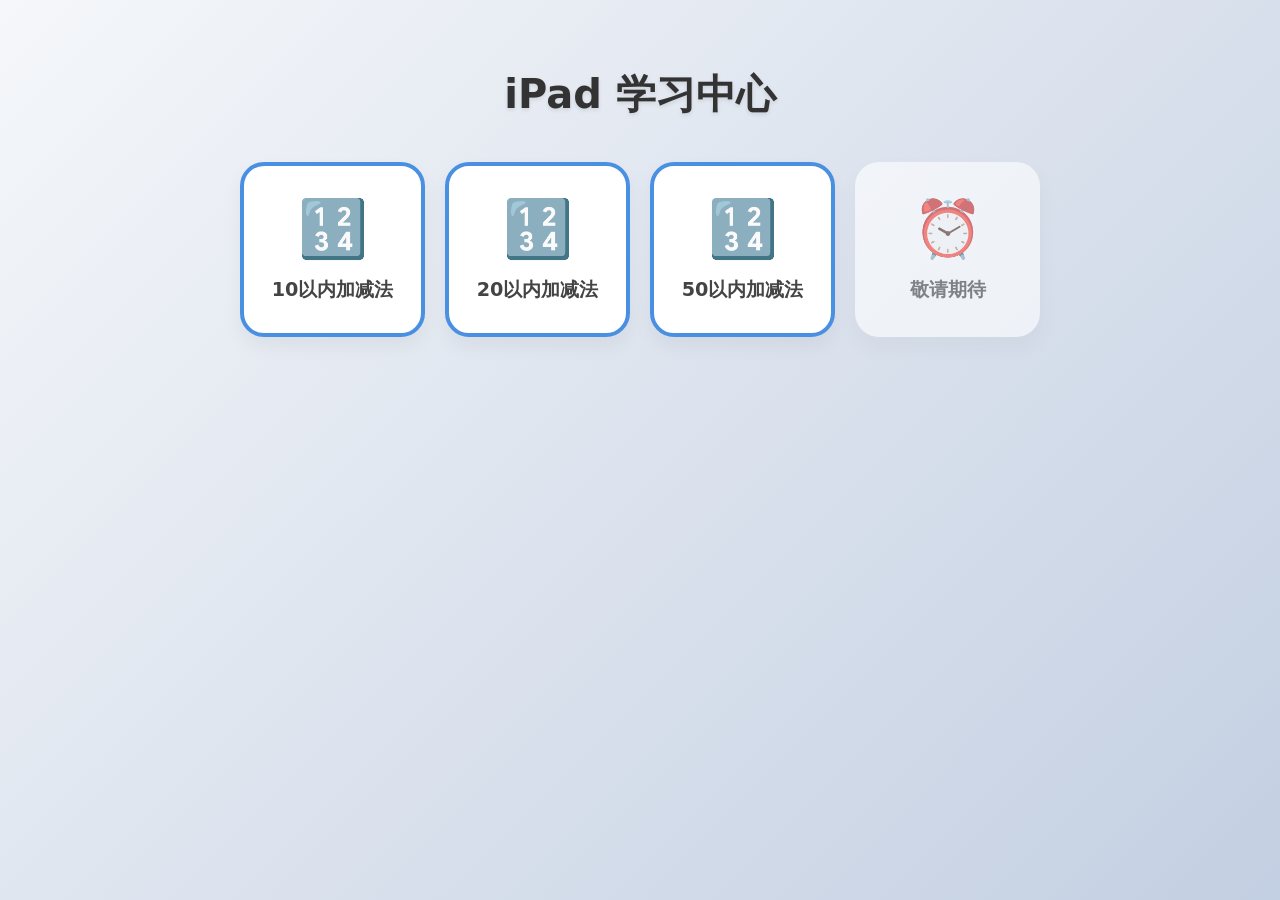
==== src/index.html @ eea798da "index增加main.js" ====
<!DOCTYPE html>
<html lang="zh-CN">

<head>
    <meta charset="UTF-8">
    <meta name="viewport"
        content="width=device-width, initial-scale=1.0, maximum-scale=1.0, user-scalable=no, viewport-fit=cover">
    <meta name="apple-mobile-web-app-capable" content="yes">
    <meta name="apple-mobile-web-app-status-bar-style" content="black-translucent">
    <meta name="apple-mobile-web-app-title" content="学习中心">
    <link rel="manifest" href="manifest.json">
    <link rel="stylesheet" href="style.css">

    <script>
        // 5. 注册 Service Worker (如果你想做离线功能)
        if ('serviceWorker' in navigator) {
            window.addEventListener('load', () => {
                navigator.serviceWorker.register('sw.js').catch(err => console.log('SW registration failed'));
            });
        }
    </script>
    <style>
        /* 语音播报开关样式 */
        .switch {
            position: relative;
            display: inline-block;
            width: 50px;
            height: 24px;
            margin-right: 8px;
        }

        .switch input {
            opacity: 0;
            width: 0;
            height: 0;
        }

        .slider {
            position: absolute;
            cursor: pointer;
            top: 0;
            left: 0;
            right: 0;
            bottom: 0;
            background-color: #ccc;
            transition: .4s;
            border-radius: 24px;
        }

        .slider:before {
            position: absolute;
            content: "";
            height: 18px;
            width: 18px;
            left: 3px;
            bottom: 3px;
            background-color: white;
            transition: .4s;
            border-radius: 50%;
        }

        input:checked+.slider {
            background-color: var(--success, #2196F3);
        }

        input:checked+.slider:before {
            transform: translateX(26px);
        }

        .stats-bar .stat-box {
            align-items: center;
        }
    </style>
    <title>学习中心</title>
</head>

<body>

    <div id="home-page">
        <h1 class="home-title">iPad 学习中心</h1>
        <div class="app-grid">
            <div class="app-card math" onclick="launchApp('math10')">
                <span class="app-icon">🔢</span>
                <span class="app-name">10以内加减法</span>
            </div>
            <div class="app-card math" onclick="launchApp('math20')">
                <span class="app-icon">🔢</span>
                <span class="app-name">20以内加减法</span>
            </div>
            <div class="app-card math" onclick="launchApp('math50')">
                <span class="app-icon">🔢</span>
                <span class="app-name">50以内加减法</span>
            </div>
            <div class="app-card" style="opacity: 0.6; cursor: not-allowed;">
                <span class="app-icon">⏰</span>
                <span class="app-name">敬请期待</span>
            </div>
        </div>
        <div id="version-display" style="margin-top: auto; padding-top: 20px; color: #888; font-size: 0.9rem;"></div>
    </div>

    <div id="game-container" style="display: none;">
        <!-- 游戏通用布局将由 uitemplate.js 动态渲染 -->
    </div>

    <script src="uitemplate.js"></script>
    <script src="tts.js"></script>
    <script src="keypad.js"></script>
    <script type="module" src="main.js"></script>
    <script>
        // --- 路由逻辑 ---
        let currentAppModule = null;

        window.addEventListener('load', () => {
            fetch('version.json')
                .then(response => response.json())
                .then(data => {
                    const versionDisplay = document.getElementById('version-display');
                    if (versionDisplay) {
                        versionDisplay.textContent = `版本号: ${data.version}`;
                    }
                })
                .catch(err => console.error('Failed to load version:', err));
        });

        function launchApp(appName) {
            document.getElementById('home-page').style.display = 'none';
            document.getElementById('game-container').style.display = 'flex';

            let modulePath = '';
            let gameTitle = '';

            if (appName === 'math10') {
                modulePath = './math10.js';
                gameTitle = '10以内加减法';
            } else if (appName === 'math20') {
                modulePath = './math20.js';
                gameTitle = '20以内加减法';
            } else if (appName === 'math50') {
                modulePath = './math50.js';
                gameTitle = '50以内加减法';
            }

            // 渲染通用游戏界面, 并显示退出按钮
            renderGameLayout(document.getElementById('game-container'), { showExitButton: true, m_title: gameTitle });

            if (modulePath) {
                import(modulePath)
                    .then(module => {
                        currentAppModule = module;

                        // 1. 绑定键盘事件到当前模块的 handleKeypadInput
                        renderKeypad('.keypad-container', (key) => {
                            if (currentAppModule && currentAppModule.handleKeypadInput) {
                                currentAppModule.handleKeypadInput(key);
                            }
                        });

                        // 2. 初始化 TTS 开关
                        if (module.setupTtsToggle) {
                            module.setupTtsToggle();
                        }

                        // 3. 将全局按钮功能指向当前模块 (例如: 重复读题, 查看历史)
                        window.repeatQuestion = () => {
                            if (currentAppModule && currentAppModule.repeatQuestion) currentAppModule.repeatQuestion();
                        };
                        window.toggleHistory = () => {
                            if (currentAppModule && currentAppModule.toggleHistory) currentAppModule.toggleHistory();
                        };

                        // 4. 开始出题
                        if (module.makeQuiz) {
                            module.makeQuiz();
                        }
                    })
                    .catch(error => {
                        console.error(`Failed to load ${modulePath}`, error);
                    });
            }
        }

        function goHome() {
            if (confirm("确定要退出练习吗？")) {
                document.getElementById('home-page').style.display = 'flex';
                document.getElementById('game-container').style.display = 'none';
            }
        }
    </script>


</body>

</html>
---- src/style.css ----
:root { --primary: #4a90e2; --success: #4caf50; --danger: #f44336; --bg: #f0f2f5; }

* { box-sizing: border-box; -webkit-tap-highlight-color: transparent; -webkit-user-select: none; user-select: none; }

html {
    height: 100%;
    width: 100%;
    overflow: hidden;
    background: var(--bg); /* 确保底部安全区域背景色一致，消除白条 */
}

body {
    font-family: system-ui, -apple-system, sans-serif;
    background: var(--bg);
    margin: 0;
    padding-left: env(safe-area-inset-left);
    overscroll-behavior-y: none;
    padding-right: env(safe-area-inset-right);
    overflow: hidden; /* Prevent scrolling on body, handle in containers */
    height: 100%;
    width: 100%;
    position: fixed;
    top: 0;
    left: 0;
}

/* 主页样式 */
#home-page {
    height: 100%; width: 100%; display: flex; flex-direction: column; align-items: center; padding: 40px 20px;
    background: linear-gradient(135deg, #f5f7fa 0%, #c3cfe2 100%);
    overflow-y: auto; /* Allow scrolling if content overflows */
}
.home-title { font-size: 2.5rem; color: #333; margin-bottom: 40px; text-shadow: 0 2px 4px rgba(0,0,0,0.1); }
.app-grid { display: grid; grid-template-columns: repeat(auto-fit, minmax(160px, 1fr)); gap: 20px; width: 100%; max-width: 800px; }
.app-card {
    background: white; border-radius: 24px; padding: 30px 20px; text-align: center;
    box-shadow: 0 10px 20px rgba(0,0,0,0.05); cursor: pointer; transition: all 0.3s ease;
    border: 4px solid transparent;
}
.app-card:active { transform: scale(0.95); background: #eef2f7; }
.app-card.math { border-color: #4a90e2; }
.app-icon { font-size: 3.5rem; margin-bottom: 15px; display: block; }
.app-name { font-size: 1.2rem; font-weight: bold; color: #444; }

/* 游戏容器 (Shared by Math20) */
#game-container { 
    height: 100%; 
    width: 100%; 
    display: flex; 
    flex-direction: row; 
}

/* Math20 Specific Styles */
.back-btn { 
    /* 已废弃，移动到 toolbar */
    border: none; background: transparent; 
    font-size: 1rem; cursor: pointer; color: #333;
    padding: 5px; display: flex; align-items: center;
}

.sidebar { 
    width: 25%; 
    min-width: 200px; 
    max-width: 320px; 
    background: white; 
    border-right: 1px solid #ddd; 
    display: flex; 
    flex-direction: column; 
    box-shadow: 2px 0 10px rgba(0,0,0,0.05);
}
.sidebar-header { 
    padding: 15px; 
    padding-top: calc(15px + env(safe-area-inset-top)); 
    background: var(--primary); color: white; text-align: center; font-weight: bold; 
}
.history-list { flex: 1; overflow-y: auto; padding: 10px; }
.history-item { 
    padding: 10px; margin-bottom: 8px; border-radius: 8px; 
    background: #f8f9fa; border-left: 4px solid #ccc; 
    display: flex; justify-content: space-between; font-size: 0.9rem; 
}
.history-item.correct { border-left-color: var(--success); background: #e8f5e9; }
.history-item.wrong { border-left-color: var(--danger); background: #ffebee; }

.main-content { flex: 1; display: flex; flex-direction: column; min-width: 0; position: relative; }

/* 新增：顶部工具栏 */
.app-toolbar {
    display: flex;
    justify-content: space-between;
    align-items: center;
    padding: 8px 15px;
    padding-top: calc(8px + env(safe-area-inset-top)); /* 处理刘海屏 */
    background: #fff;
    border-bottom: 1px solid #eee;
    min-height: 50px;
}

.stats-bar { 
    display: flex; justify-content: space-around; align-items: center;
    padding: 10px; background: white; border-bottom: 1px solid #eee;
    /* padding-top 由 app-toolbar 接管 */
}
.history-trigger {
    display: none;
    background: #f1f5f9;
    border: 1px solid #cbd5e1;
    border-radius: 8px;
    padding: 6px 12px;
    font-size: 0.85rem;
    color: #475569;
    cursor: pointer;
    margin-right: 10px;
}
.history-trigger:active { background: #e2e8f0; }
.stat-box { text-align: center; flex: 1; }
.stat-val { font-size: 1.2rem; font-weight: bold; display: block; }
.stat-lab { font-size: 0.7rem; color: #888; text-transform: uppercase; }

.quiz-area { 
    flex: 1; 
    display: flex; 
    flex-direction: column; 
    align-items: center; 
    justify-content: center; 
    padding: 10px; 
    gap: 15px;
}
#question { font-size: clamp(2rem, 10vh, 4rem); font-weight: 800; color: #333; }
#answer-view { 
    font-size: clamp(2rem, 10vh, 4rem); 
    min-height: 1.2em; 
    color: var(--primary); 
    border-bottom: 5px solid var(--primary); 
    min-width: 80px; 
    text-align: center;
}

.keypad-container { 
    background: #e2e8f0; 
    padding: 10px; 
    padding-bottom: calc(10px + env(safe-area-inset-bottom)) !important; 
}
.keypad { display: grid; grid-template-columns: repeat(3, 1fr); gap: 8px; max-width: 500px; margin: 0 auto; }
.key { 
    background: white; border: none; 
    height: clamp(44px, 12vh, 70px); 
    font-size: 1.5rem; font-weight: bold; 
    border-radius: 12px; box-shadow: 0 4px 0 #cbd5e1; 
    transition: transform 0.05s, box-shadow 0.05s, filter 0.05s;
    cursor: pointer; /* Hint to iOS that this is a clickable element */
    touch-action: manipulation; /* 移除 iOS 300ms 点击延迟 */
    -webkit-tap-highlight-color: transparent; /* 确保不显示默认灰色背景 */
}
.key:active { 
    transition: none; /* 按下时立即响应，不要动画，防止快速点击看不见效果 */
    transform: translateY(3px) scale(0.98); 
    box-shadow: 0 1px 0 #cbd5e1; 
    /* background-color is darkened by the filter */
    filter: brightness(0.95);
}
.key-del { background: #fbbf24; color: white; box-shadow: 0 4px 0 #d97706; }
.key-del:active { box-shadow: 0 1px 0 #d97706; }
.key-ok { background: var(--primary); color: white; box-shadow: 0 4px 0 #2563eb; }
.key-ok:active { box-shadow: 0 1px 0 #2563eb; }

/* 窄屏适配 */
@media (max-width: 600px) {
    .sidebar { 
        position: fixed;
        top: 0;
        left: 0;
        width: 80%;
        max-width: 300px;
        height: 100vh;
        z-index: 1000;
        transform: translateX(-100%);
        transition: transform 0.3s ease;
        display: flex;
    }
    .sidebar.active {
        transform: translateX(0);
    }
    .sidebar-overlay {
        display: none;
        position: fixed;
        top: 0;
        left: 0;
        width: 100vw;
        height: 100vh;
        background: rgba(0,0,0,0.5);
        z-index: 999;
    }
    .sidebar-overlay.active {
        display: block;
    }
    .history-trigger {
        display: block;
    }
}

/* 横屏适配 (Landscape) */
@media (orientation: landscape) and (max-height: 500px) {
    .quiz-area {
        flex-direction: row;
        gap: 20px;
        padding: 5px;
    }
    .stats-bar {
        padding: 5px 10px;
    }
    #question, #answer-view {
        font-size: clamp(1.5rem, 15vh, 3rem);
    }
    .keypad-container {
        padding: 5px;
    }
    .key {
        height: clamp(36px, 15vh, 50px);
        font-size: 1.2rem;
    }
}

/* PWA 更新提示 */
#update-toast {
    position: fixed;
    bottom: 20px;
    left: 50%;
    transform: translateX(-50%);
    background-color: #2d3748; /* A dark, modern color */
    color: white;
    padding: 12px 20px;
    border-radius: 8px;
    box-shadow: 0 5px 15px rgba(0,0,0,0.25);
    z-index: 2000;
    display: flex;
    align-items: center;
    gap: 15px;
    font-size: 0.9rem;
}

#update-toast button {
    background-color: var(--primary);
    color: white;
    border: none;
    padding: 8px 12px;
    border-radius: 5px;
    cursor: pointer;
    font-weight: bold;
    transition: background-color 0.2s;
}

#update-toast button:active {
    background-color: #2563eb; /* A darker shade of primary */
}
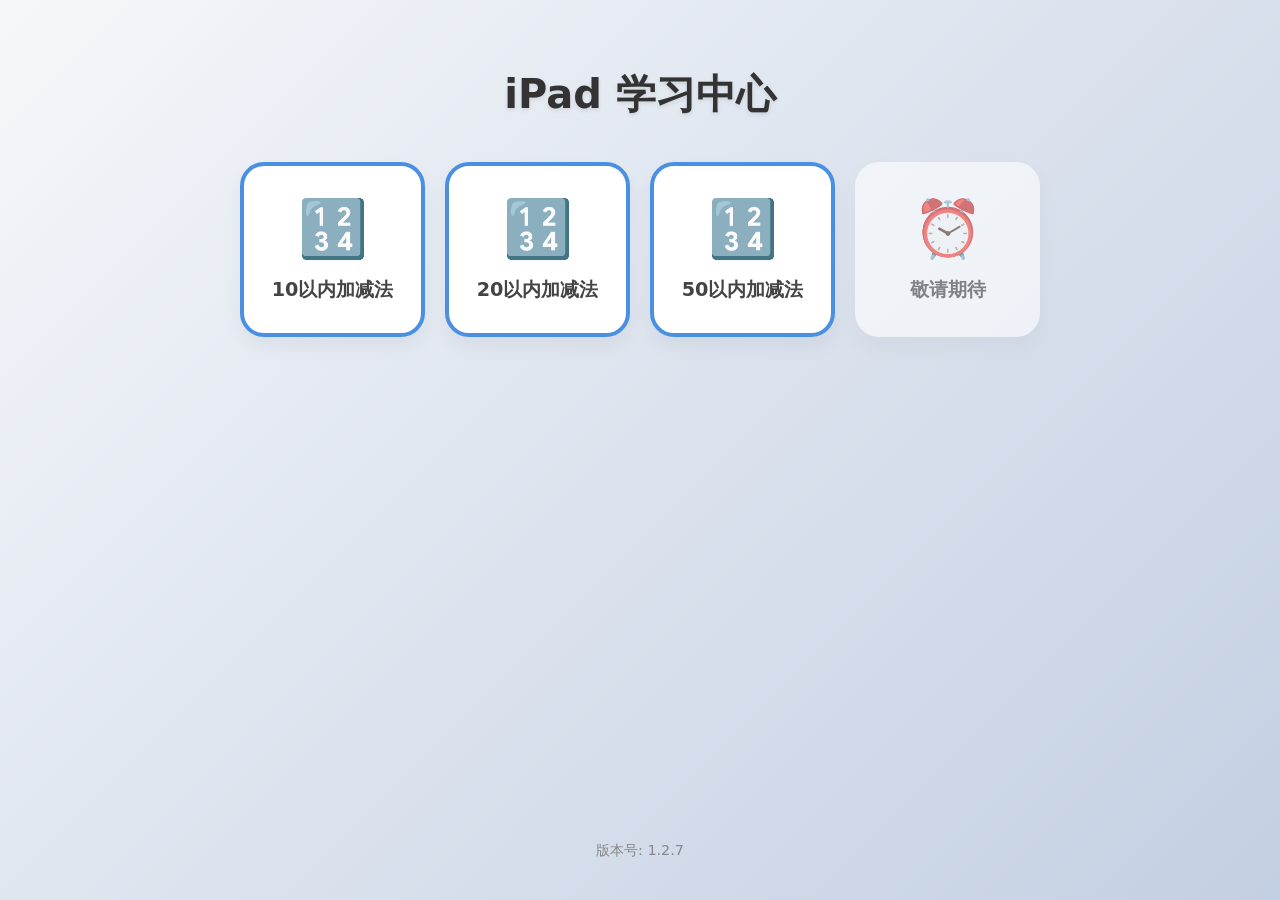
==== commit 556dcd1a: "更新检查周期" ====
--- a/src/index.html
+++ b/src/index.html
@@ -11,14 +11,6 @@
     <link rel="manifest" href="manifest.json">
     <link rel="stylesheet" href="style.css">
 
-    <script>
-        // 5. 注册 Service Worker (如果你想做离线功能)
-        if ('serviceWorker' in navigator) {
-            window.addEventListener('load', () => {
-                navigator.serviceWorker.register('sw.js').catch(err => console.log('SW registration failed'));
-            });
-        }
-    </script>
     <style>
         /* 语音播报开关样式 */
         .switch {
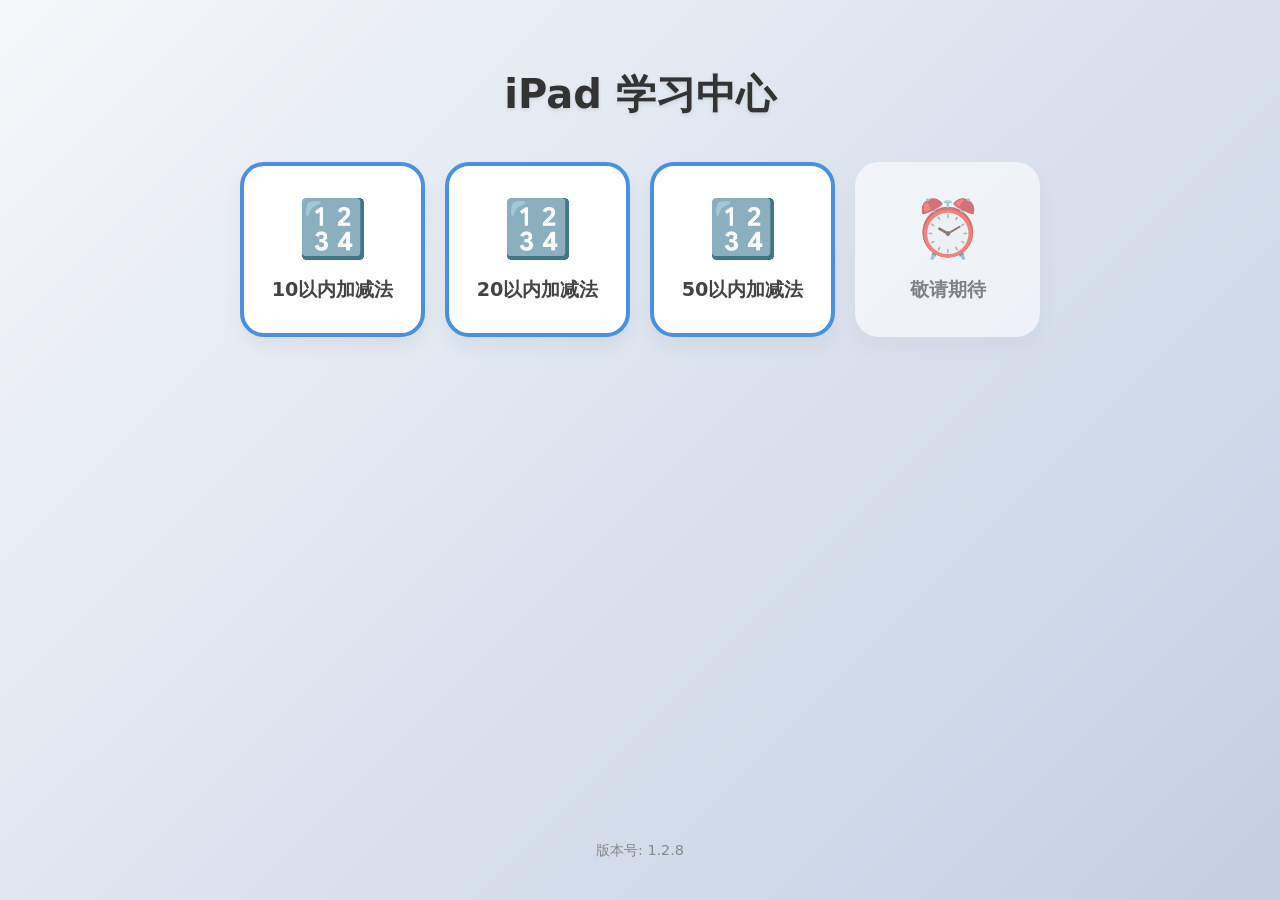
==== commit abab0afd: "更换更新检查方式" ====
--- a/src/index.html
+++ b/src/index.html
@@ -6,6 +6,11 @@
     <meta name="viewport"
         content="width=device-width, initial-scale=1.0, maximum-scale=1.0, user-scalable=no, viewport-fit=cover">
     <meta name="apple-mobile-web-app-capable" content="yes">
+    <!-- 防止 HTTP 环境下 index.html 被强缓存，确保版本检测准确 -->
+    <meta http-equiv="Cache-Control" content="no-cache, no-store, must-revalidate">
+    <meta http-equiv="Pragma" content="no-cache">
+    <meta http-equiv="Expires" content="0">
+    <meta name="mobile-web-app-capable" content="yes">
     <meta name="apple-mobile-web-app-status-bar-style" content="black-translucent">
     <meta name="apple-mobile-web-app-title" content="学习中心">
     <link rel="manifest" href="manifest.json">
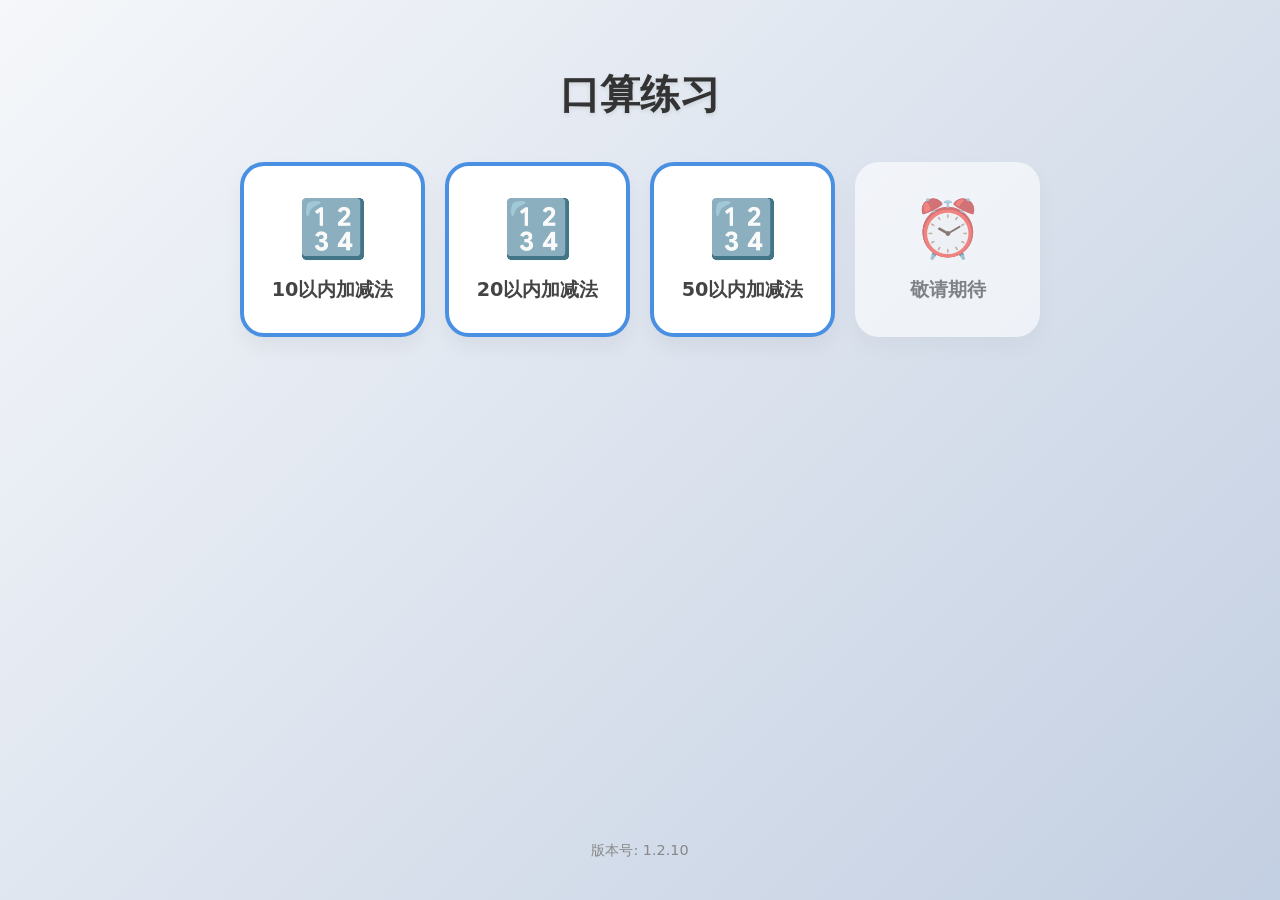
==== commit 171a21d1: "更换图标，改名" ====
--- a/src/index.html
+++ b/src/index.html
@@ -68,13 +68,13 @@
             align-items: center;
         }
     </style>
-    <title>学习中心</title>
+    <title>口算练习</title>
 </head>
 
 <body>
 
     <div id="home-page">
-        <h1 class="home-title">iPad 学习中心</h1>
+        <h1 class="home-title">口算练习</h1>
         <div class="app-grid">
             <div class="app-card math" onclick="launchApp('math10')">
                 <span class="app-icon">🔢</span>
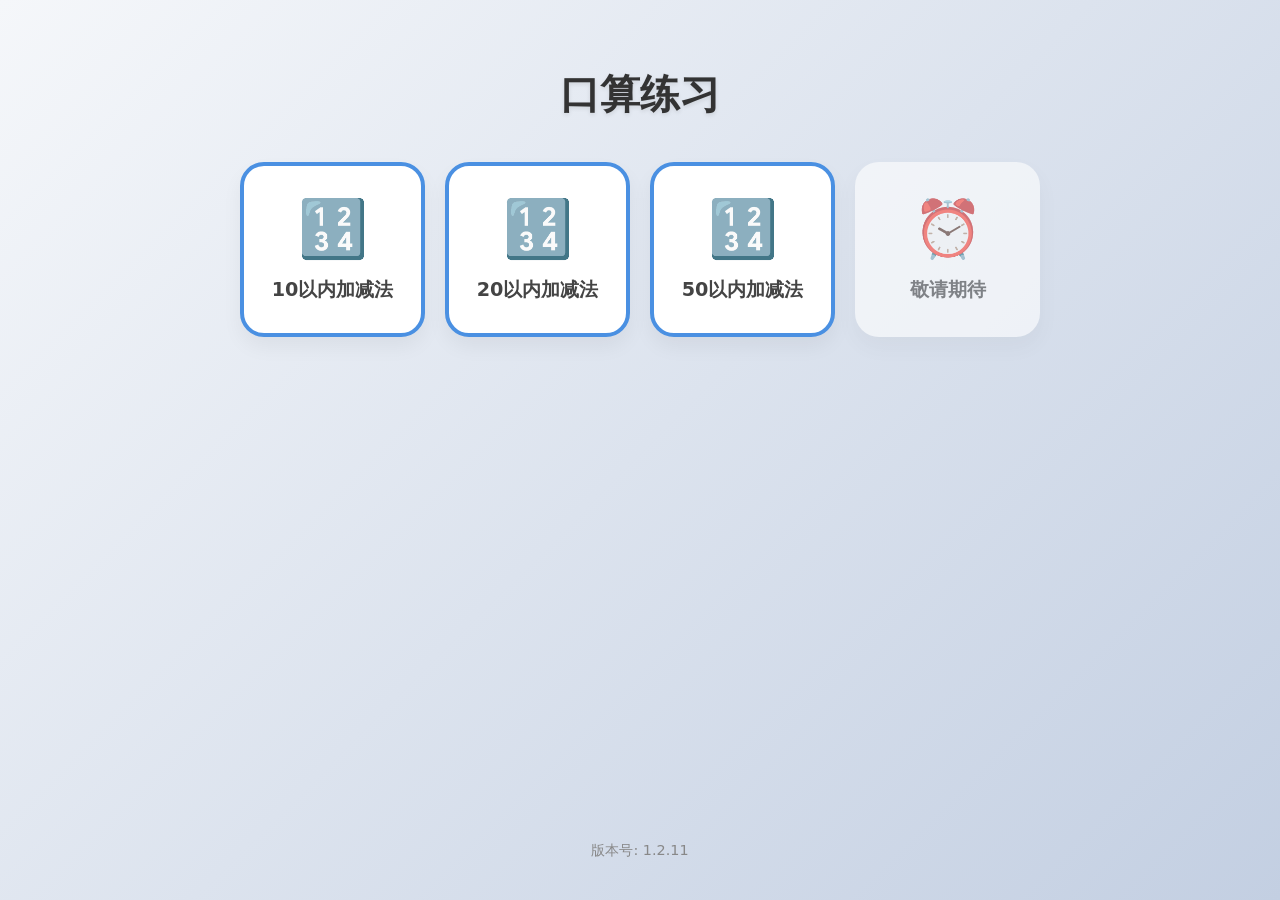
==== commit 87895fb0: "增加草稿" ====
--- a/src/index.html
+++ b/src/index.html
@@ -102,6 +102,7 @@
 
     <script src="uitemplate.js"></script>
     <script src="tts.js"></script>
+    <script src="scratchpad.js"></script>
     <script src="keypad.js"></script>
     <script type="module" src="main.js"></script>
     <script>
@@ -140,6 +141,9 @@
 
             // 渲染通用游戏界面, 并显示退出按钮
             renderGameLayout(document.getElementById('game-container'), { showExitButton: true, m_title: gameTitle });
+
+            // 初始化草稿板
+            scratchpad.init('scratchpad-canvas');
 
             if (modulePath) {
                 import(modulePath)
--- a/src/style.css
+++ b/src/style.css
@@ -118,6 +118,7 @@
 .stat-lab { font-size: 0.7rem; color: #888; text-transform: uppercase; }
 
 .quiz-area { 
+    position: relative; /* For scratchpad positioning */
     flex: 1; 
     display: flex; 
     flex-direction: column; 
@@ -125,6 +126,15 @@
     justify-content: center; 
     padding: 10px; 
     gap: 15px;
+}
+#scratchpad-canvas {
+    position: absolute;
+    top: 0;
+    left: 0;
+    width: 100%;
+    height: 100%;
+    z-index: 10; /* Above question/answer, below popups */
+    touch-action: none; /* Prevent page scroll while drawing */
 }
 #question { font-size: clamp(2rem, 10vh, 4rem); font-weight: 800; color: #333; }
 #answer-view { 
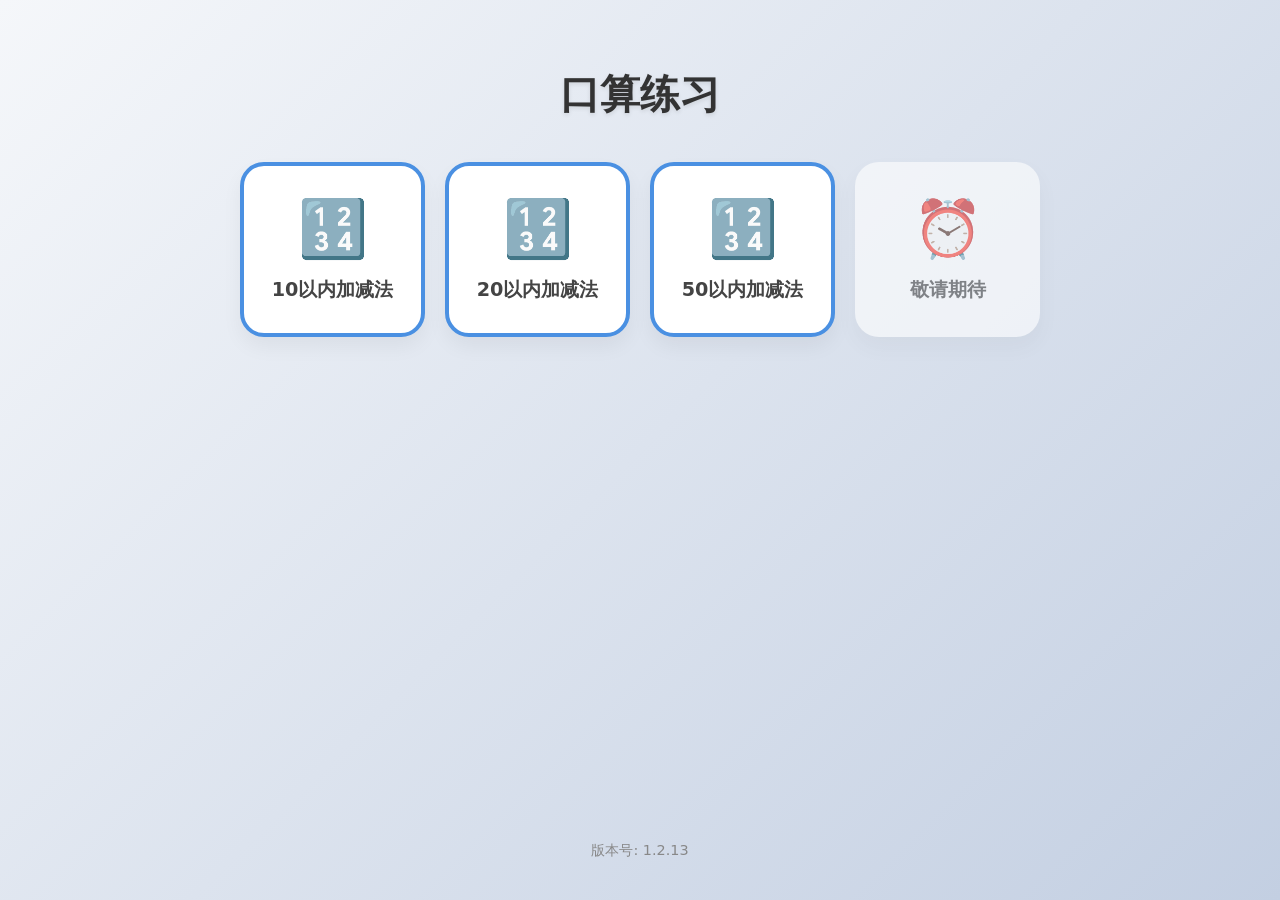
==== commit af89f1c8: "参数化合并" ====
--- a/src/index.html
+++ b/src/index.html
@@ -125,19 +125,8 @@
             document.getElementById('home-page').style.display = 'none';
             document.getElementById('game-container').style.display = 'flex';
 
-            let modulePath = '';
-            let gameTitle = '';
-
-            if (appName === 'math10') {
-                modulePath = './math10.js';
-                gameTitle = '10以内加减法';
-            } else if (appName === 'math20') {
-                modulePath = './math20.js';
-                gameTitle = '20以内加减法';
-            } else if (appName === 'math50') {
-                modulePath = './math50.js';
-                gameTitle = '50以内加减法';
-            }
+            const gameTitles = { math10: '10以内加减法', math20: '20以内加减法', math50: '50以内加减法' };
+            const gameTitle = gameTitles[appName];
 
             // 渲染通用游戏界面, 并显示退出按钮
             renderGameLayout(document.getElementById('game-container'), { showExitButton: true, m_title: gameTitle });
@@ -145,40 +134,34 @@
             // 初始化草稿板
             scratchpad.init('scratchpad-canvas');
 
-            if (modulePath) {
-                import(modulePath)
-                    .then(module => {
-                        currentAppModule = module;
+            import('./mathgame.js')
+                .then(lib => {
+                    currentAppModule = lib.createGame(appName);
 
-                        // 1. 绑定键盘事件到当前模块的 handleKeypadInput
-                        renderKeypad('.keypad-container', (key) => {
-                            if (currentAppModule && currentAppModule.handleKeypadInput) {
-                                currentAppModule.handleKeypadInput(key);
-                            }
-                        });
+                    // 1. 绑定键盘事件到当前模块的 handleKeypadInput
+                    renderKeypad('.keypad-container', (key) => {
+                        if (currentAppModule && currentAppModule.handleKeypadInput) {
+                            currentAppModule.handleKeypadInput(key);
+                        }
+                    });
 
-                        // 2. 初始化 TTS 开关
-                        if (module.setupTtsToggle) {
-                            module.setupTtsToggle();
-                        }
+                    // 2. 初始化 TTS 开关
+                    currentAppModule.setupTtsToggle();
 
-                        // 3. 将全局按钮功能指向当前模块 (例如: 重复读题, 查看历史)
-                        window.repeatQuestion = () => {
-                            if (currentAppModule && currentAppModule.repeatQuestion) currentAppModule.repeatQuestion();
-                        };
-                        window.toggleHistory = () => {
-                            if (currentAppModule && currentAppModule.toggleHistory) currentAppModule.toggleHistory();
-                        };
+                    // 3. 将全局按钮功能指向当前模块 (例如: 重复读题, 查看历史)
+                    window.repeatQuestion = () => {
+                        if (currentAppModule && currentAppModule.repeatQuestion) currentAppModule.repeatQuestion();
+                    };
+                    window.toggleHistory = () => {
+                        if (currentAppModule && currentAppModule.toggleHistory) currentAppModule.toggleHistory();
+                    };
 
-                        // 4. 开始出题
-                        if (module.makeQuiz) {
-                            module.makeQuiz();
-                        }
-                    })
-                    .catch(error => {
-                        console.error(`Failed to load ${modulePath}`, error);
-                    });
-            }
+                    // 4. 开始出题
+                    currentAppModule.makeQuiz();
+                })
+                .catch(error => {
+                    console.error(`Failed to load game ${appName}`, error);
+                });
         }
 
         function goHome() {
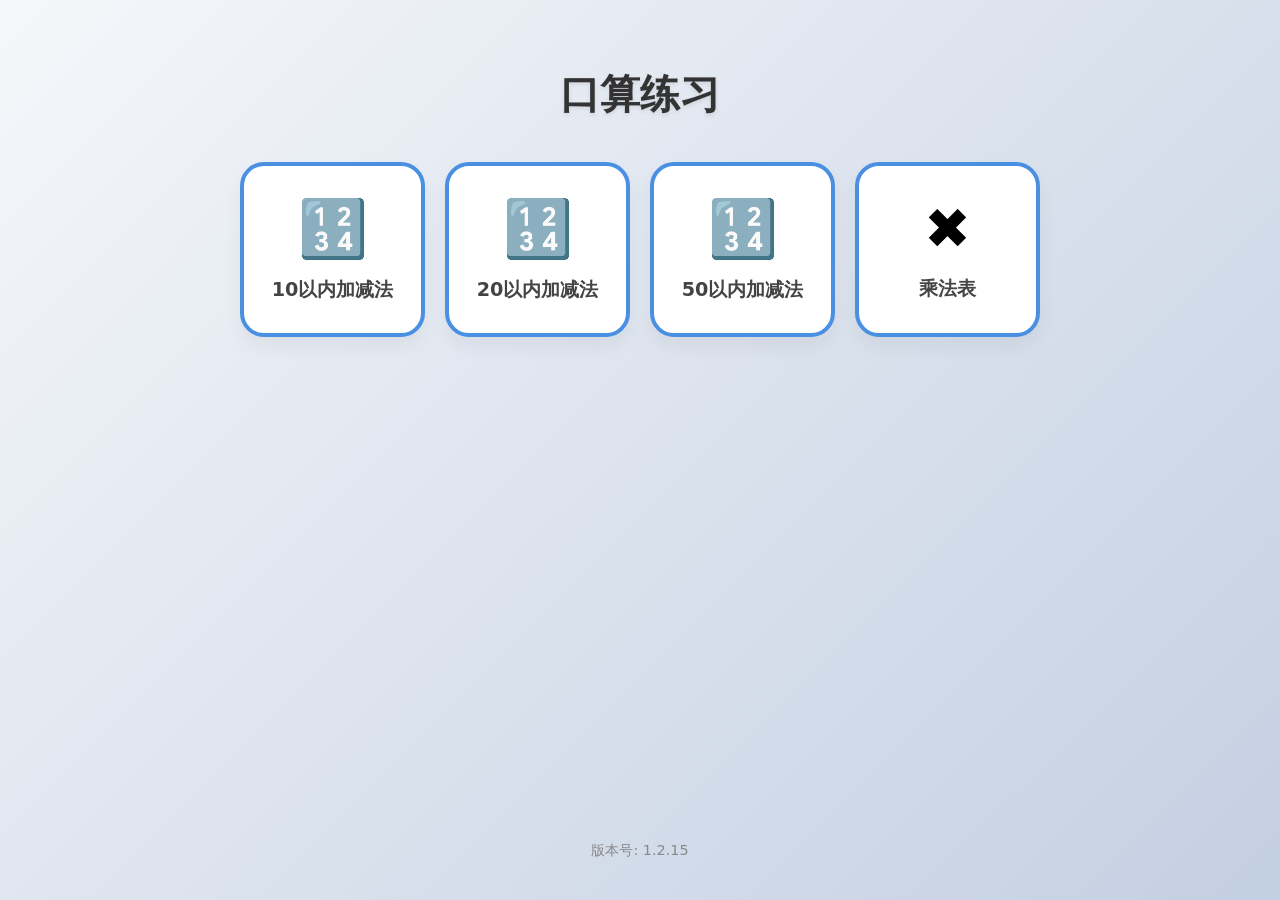
==== commit 000b84c0: "增加乘法" ====
--- a/src/index.html
+++ b/src/index.html
@@ -88,9 +88,9 @@
                 <span class="app-icon">🔢</span>
                 <span class="app-name">50以内加减法</span>
             </div>
-            <div class="app-card" style="opacity: 0.6; cursor: not-allowed;">
-                <span class="app-icon">⏰</span>
-                <span class="app-name">敬请期待</span>
+            <div class="app-card math" onclick="launchApp('mathMul')">
+                <span class="app-icon">✖️</span>
+                <span class="app-name">乘法表</span>
             </div>
         </div>
         <div id="version-display" style="margin-top: auto; padding-top: 20px; color: #888; font-size: 0.9rem;"></div>
@@ -125,7 +125,7 @@
             document.getElementById('home-page').style.display = 'none';
             document.getElementById('game-container').style.display = 'flex';
 
-            const gameTitles = { math10: '10以内加减法', math20: '20以内加减法', math50: '50以内加减法' };
+            const gameTitles = { math10: '10以内加减法', math20: '20以内加减法', math50: '50以内加减法', mathMul: '乘法表' };
             const gameTitle = gameTitles[appName];
 
             // 渲染通用游戏界面, 并显示退出按钮
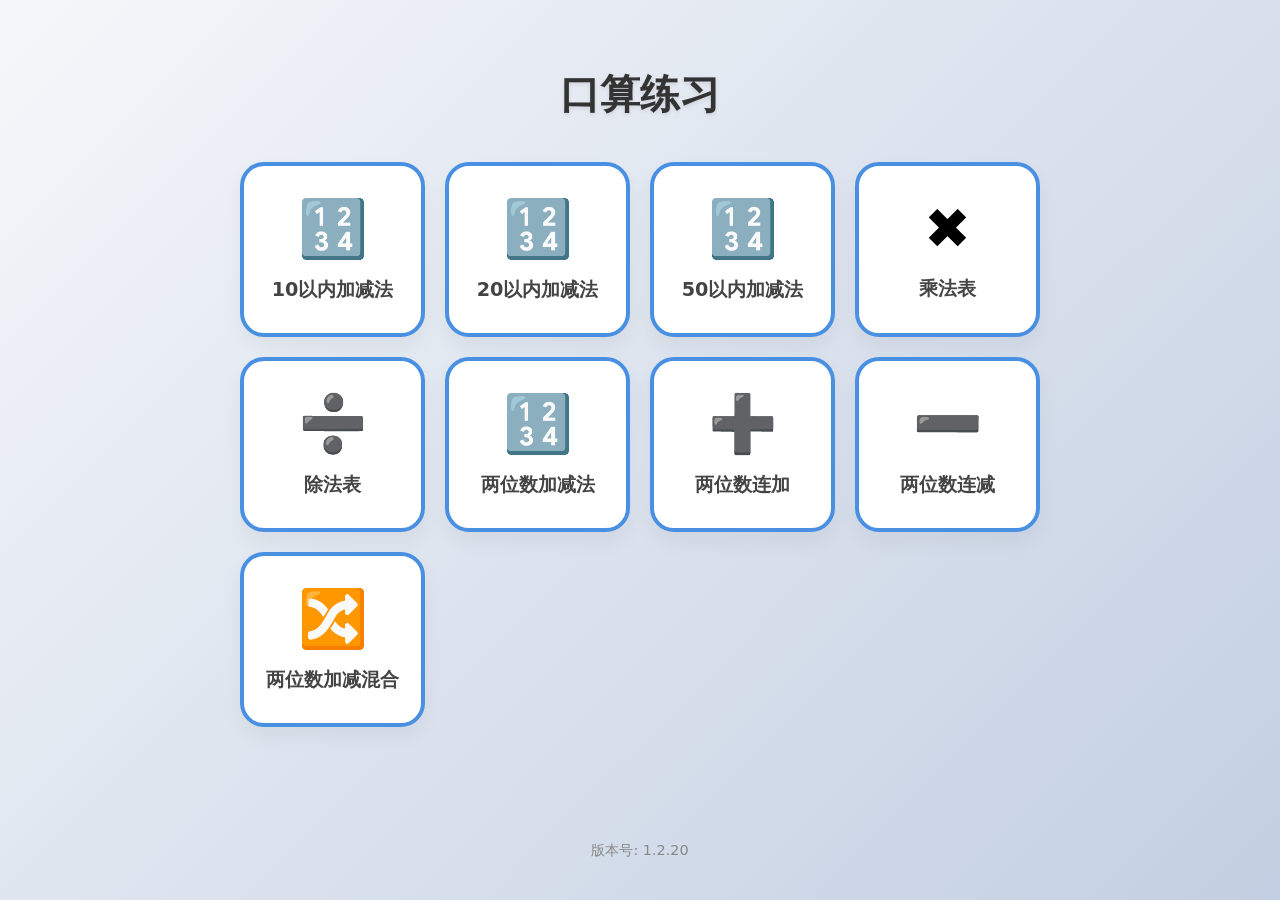
==== commit f99be93b: "增加加减混合运算" ====
--- a/src/index.html
+++ b/src/index.html
@@ -92,6 +92,26 @@
                 <span class="app-icon">✖️</span>
                 <span class="app-name">乘法表</span>
             </div>
+            <div class="app-card math" onclick="launchApp('mathDiv')">
+                <span class="app-icon">➗</span>
+                <span class="app-name">除法表</span>
+            </div>
+            <div class="app-card math" onclick="launchApp('math100')">
+                <span class="app-icon">🔢</span>
+                <span class="app-name">两位数加减法</span>
+            </div>
+            <div class="app-card math" onclick="launchApp('mathChain')">
+                <span class="app-icon">➕</span>
+                <span class="app-name">两位数连加</span>
+            </div>
+            <div class="app-card math" onclick="launchApp('mathChainSub')">
+                <span class="app-icon">➖</span>
+                <span class="app-name">两位数连减</span>
+            </div>
+            <div class="app-card math" onclick="launchApp('mathMix')">
+                <span class="app-icon">🔀</span>
+                <span class="app-name">两位数加减混合</span>
+            </div>
         </div>
         <div id="version-display" style="margin-top: auto; padding-top: 20px; color: #888; font-size: 0.9rem;"></div>
     </div>
@@ -125,7 +145,7 @@
             document.getElementById('home-page').style.display = 'none';
             document.getElementById('game-container').style.display = 'flex';
 
-            const gameTitles = { math10: '10以内加减法', math20: '20以内加减法', math50: '50以内加减法', mathMul: '乘法表' };
+            const gameTitles = { math10: '10以内加减法', math20: '20以内加减法', math50: '50以内加减法', mathMul: '乘法表', mathDiv: '除法表', math100: '两位数加减法', mathChain: '两位数连加', mathChainSub: '两位数连减', mathMix: '两位数加减混合' };
             const gameTitle = gameTitles[appName];
 
             // 渲染通用游戏界面, 并显示退出按钮
